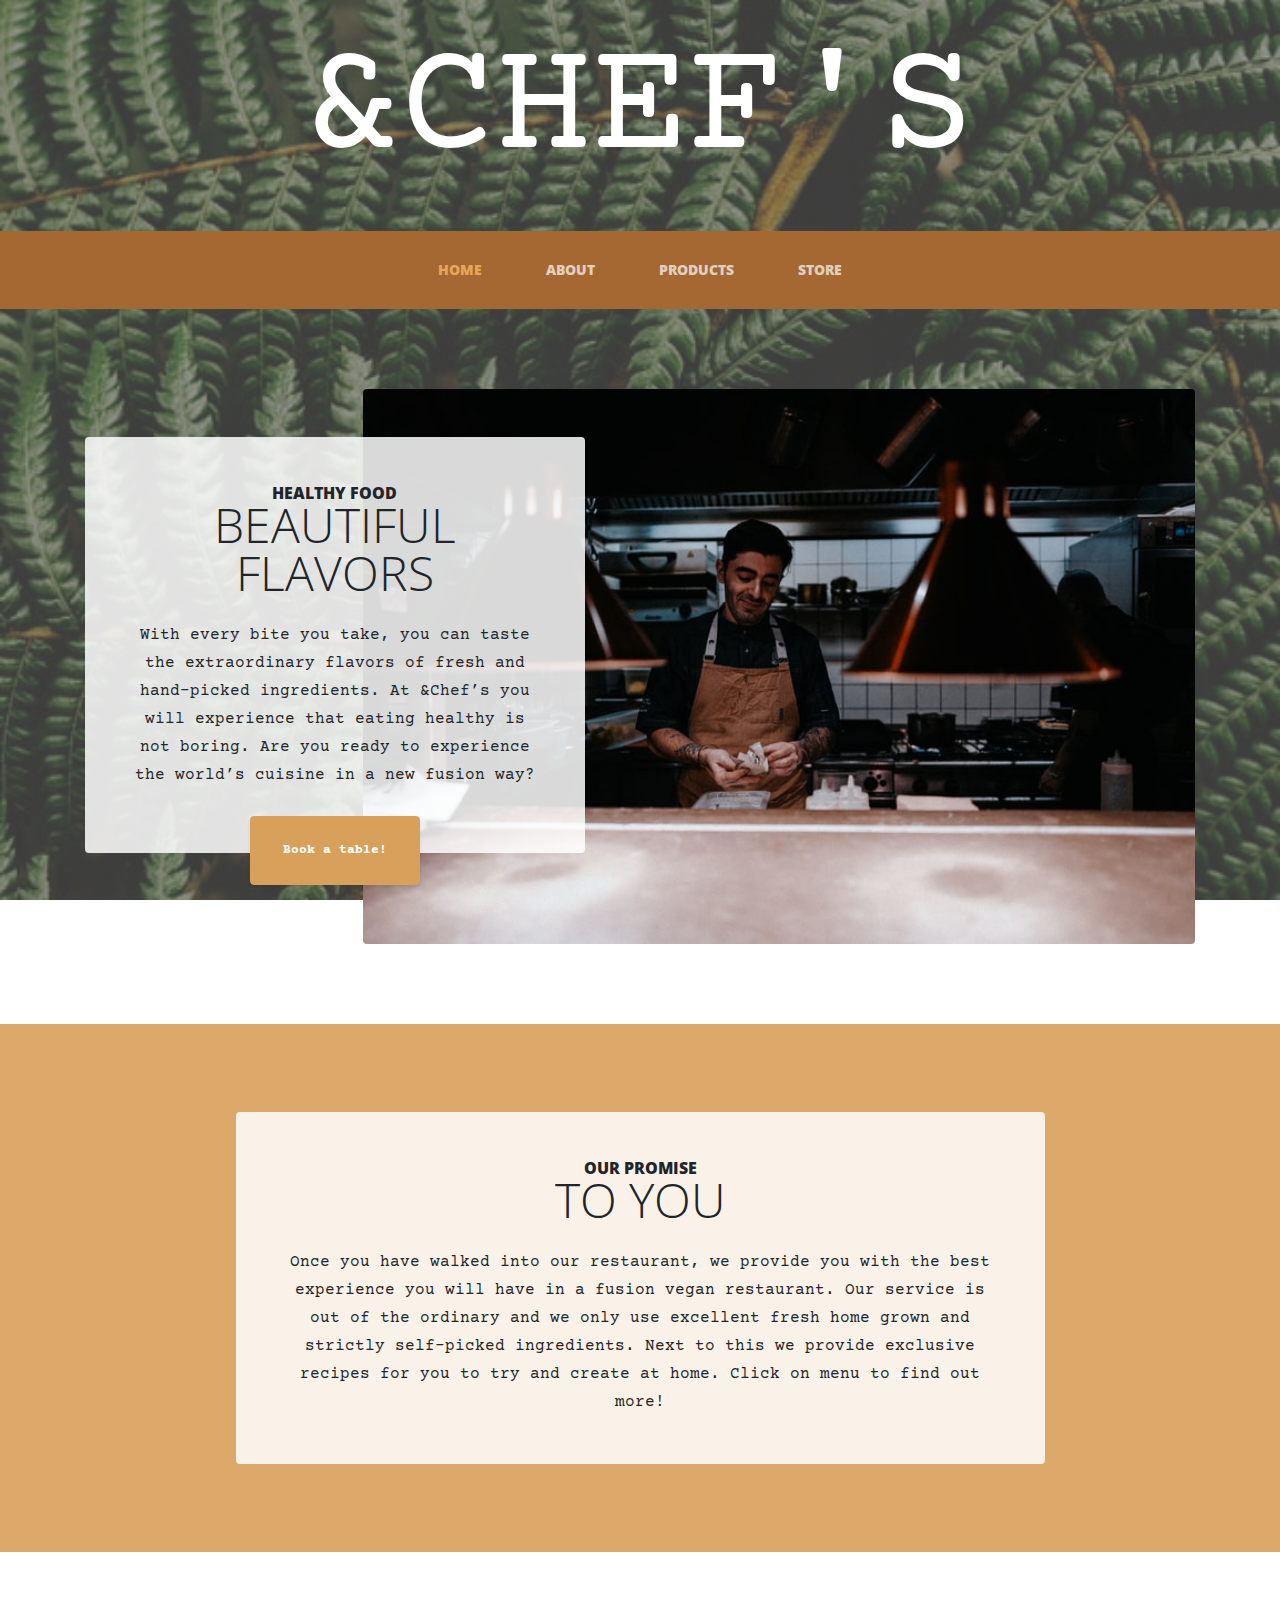
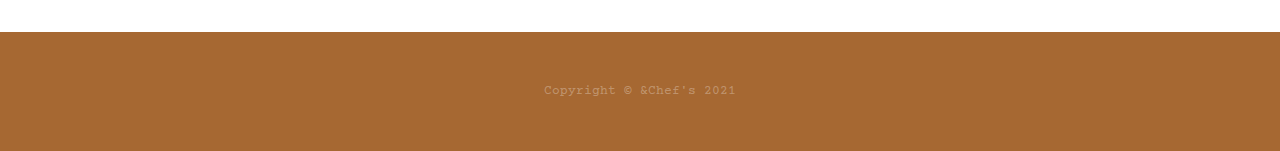
==== index.html @ 55fa53ad "#check 5 changes 24-2" ====
<!DOCTYPE html>
<html>
 <head>
    <!-- Required meta tags -->
    <meta charset="utf-8">
    <meta name="viewport" content="width=device-width, initial-scale=1">
    <title>&Chef's</title>
    <!-- Bootstrap CSS -->
    <link href="css/bootstrap.min.css" rel="stylesheet">   

    <link rel="preconnect" href="https://fonts.gstatic.com">
    <link href="https://fonts.googleapis.com/css2?family=Courier+Prime&family=Open+Sans:wght@700&display=swap" rel="stylesheet">

    <link rel="stylesheet" type="text/css"
    href="css/style.css">

 </head>
 <body>

  <h1 class="site-heading text-center text-white d-none d-lg-block">
    <span class="site-heading-lower">&Chef's</span>
  </h1>

  <nav class="navbar navbar-expand-lg navbar-dark py-lg-4" id="mainNav">
    <div class="container">
      <a class="navbar-brand text-uppercase text-expanded font-weight-bold d-lg-none" href="index.html">&Chef's</a>
      <button class="navbar-toggler" type="button" data-toggle="collapse" data-target="#navbarResponsive" aria-controls="navbarResponsive" aria-expanded="false" aria-label="Toggle navigation">
        <span class="navbar-toggler-icon"></span>
      </button>
      <div class="collapse navbar-collapse" id="navbarResponsive">
        <ul class="navbar-nav mx-auto">
          <li class="nav-item active px-lg-4">
            <a class="nav-link text-uppercase text-expanded" href="index.html">Home
              <span class="sr-only">(current)</span>
            </a>
          </li>
          <li class="nav-item px-lg-4">
            <a class="nav-link text-uppercase text-expanded" href="">About</a>
          </li>
          <li class="nav-item px-lg-4">
            <a class="nav-link text-uppercase text-expanded" href="">Products</a>
          </li>
          <li class="nav-item px-lg-4">
            <a class="nav-link text-uppercase text-expanded" href="">Store</a>
          </li>
        </ul>
      </div>
    </div>
  </nav>
  
  <section class="page-section clearfix">
    <div class="container">
      <div class="intro">
        <img class="intro-img img-fluid mb-3 mb-lg-0 rounded" src="images/chef2.jpg" alt="">
        <div class="intro-text left-0 text-center bg-faded p-5 rounded">
          <h2 class="section-heading mb-4">
            <span class="section-heading-upper">Healthy food</span>
            <span class="section-heading-lower">Beautiful flavors</span>
          </h2>
          <p class="mb-3">With every bite you take, you can taste the extraordinary flavors of fresh and hand-picked ingredients. At &Chef’s you will experience that eating healthy is not boring. Are you ready to experience the world’s cuisine in a new fusion way?
          </p>
          <div class="intro-button mx-auto">
            <a class="btn btn-primary btn-xl" href="#">Book a table!</a>
          </div>
        </div>
      </div>
    </div>
  </section>

  <section class="page-section cta">
    <div class="container">
      <div class="row">
        <div class="col-xl-9 mx-auto">
          <div class="cta-inner text-center rounded">
            <h2 class="section-heading mb-4">
              <span class="section-heading-upper">Our Promise</span>
              <span class="section-heading-lower">To You</span>
            </h2>
            <p class="mb-0">Once you have walked into our restaurant, we provide you with the best experience you will have in a fusion vegan restaurant. Our service is out of the ordinary and we only use excellent fresh home grown and strictly self-picked ingredients. Next to this we provide exclusive recipes for you to try and create at home. Click on menu to find out more!</p>
          </div>
        </div>
      </div>
    </div>
  </section>


  <footer class="footer text-faded text-center py-5">
    <div class="container">
      <p class="m-0 small">Copyright &copy; &Chef's 2021</p>
    </div>
  </footer>
    
      
    <!-- Optional JavaScript; choose one of the two! -->
    <!-- Option 1: Bootstrap Bundle with Popper -->
    <script src="js/jquery-3.5.1.slim.min.js"></script>
    <script src="js/bootstrap.bundle.min.js"></script>
  </body>  
</html>
---- css/style.css ----
/* http://meyerweb.com/eric/tools/css/reset/ 
   v2.0 | 20110126
   License: none (public domain)
*/

html, body, div, span, applet, object, iframe,
h1, h2, h3, h4, h5, h6, p, blockquote, pre,
a, abbr, acronym, address, big, cite, code,
del, dfn, em, img, ins, kbd, q, s, samp,
small, strike, strong, sub, sup, tt, var,
b, u, i, center,
dl, dt, dd, ol, ul, li,
fieldset, form, label, legend,
table, caption, tbody, tfoot, thead, tr, th, td,
article, aside, canvas, details, embed, 
figure, figcaption, footer, header, hgroup, 
menu, nav, output, ruby, section, summary,
time, mark, audio, video {
	margin: 0;
	padding: 0;
	border: 0;
	font-size: 100%;
	font: inherit;
	vertical-align: baseline;
}
/* HTML5 display-role reset for older browsers */
article, aside, details, figcaption, figure, 
footer, header, hgroup, menu, nav, section {
	display: block;
}
body {
	line-height: 1;
}
ol, ul {
	list-style: none;
}
blockquote, q {
	quotes: none;
}
blockquote:before, blockquote:after,
q:before, q:after {
	content: '';
	content: none;
}
table {
	border-collapse: collapse;
	border-spacing: 0;
}

body {
  font-family: 'Courier Prime', monospace;;
  background-image: linear-gradient(rgba(95, 93, 92, 0.65), rgba(95, 93, 92, 0.65)), url("../images/blad.jpg");
  background-attachment: fixed;
  background-position: center;
  background-size: cover;
}

h1,
h2,
h3,
h4,
h5,
h6 {
  font-family: 'Open Sans', sans-serif;;
}

p {
  line-height: 1.75;
}

.text-faded {
  color: rgba(255, 255, 255, 0.3);
}

.site-heading {
  margin-top: 5rem;
  margin-bottom: 5rem;
  text-transform: uppercase;
  line-height: 1;
  font-family: 'Courier Prime', monospace;;
}

.site-heading .site-heading-upper {
  display: block;
  font-size: 2rem;
  font-weight: 800;
}

.site-heading .site-heading-lower {
  font-size: 10rem;
  font-weight: 100;
  line-height: 4rem;
}

.page-section {
  margin-top: 5rem;
  margin-bottom: 5rem;
}

.section-heading {
  text-transform: uppercase;
}

.section-heading .section-heading-upper {
  display: block;
  font-size: 1rem;
  font-weight: 800;
}

.section-heading .section-heading-lower {
  display: block;
  font-size: 3rem;
  font-weight: 100;
}

.bg-faded {
  background-color: rgba(255, 255, 255, 0.85);
}

#mainNav {
  background-color: #a66832;
  font-family: 'Open Sans', sans-serif;
}

#mainNav .navbar-brand {
  color: a66832;
}

#mainNav .navbar-nav .nav-item .nav-link {
  color: rgba(255, 255, 255, 0.7);
  font-weight: 800;
}

#mainNav .navbar-nav .nav-item.active .nav-link {
  color: #e6a756;
}

@media (min-width: 992px) {
  #mainNav .navbar-nav .nav-item .nav-link {
    font-size: 0.9rem;
  }
  #mainNav .navbar-nav .nav-item .nav-link:hover {
    color: rgba(255, 255, 255, 0.4);
  }
  #mainNav .navbar-nav .nav-item.active .nav-link:hover {
    color: a66832;
  }
}

.btn-xl {
  font-weight: 700;
  font-size: 0.8rem;
  padding-top: 1.5rem;
  padding-bottom: 1.5rem;
  padding-left: 2rem;
  padding-right: 2rem;
}

.intro {
  position: relative;
}

@media (min-width: 992px) {
  .intro .intro-img {
    width: 75%;
    float: right;
  }
  .intro .intro-text {
    left: 0;
    width: 60%;
    margin-top: 3rem;
    position: absolute;
  }
  .intro .intro-text .intro-button {
    width: 100%;
    left: 0;
    position: absolute;
    bottom: -2rem;
  }
}

@media (min-width: 1200px) {
  .intro .intro-text {
    width: 45%;
  }
}

.cta {
  padding-top: 5rem;
  padding-bottom: 5rem;
  background-color: #d9a05be6;
}

.cta .cta-inner {
  position: relative;
  padding: 3rem;
  margin: 0.5rem;
  background-color: rgba(255, 255, 255, 0.85);
}

.cta .cta-inner:before {
  border-radius: 0.5rem;
  content: '';
  position: absolute;
  top: -0.5rem;
  bottom: -0.5rem;
  left: -0.5rem;
  right: -0.5rem;
  border: 0.25rem solid rgba(255, 255, 255, 0.85);
  z-index: -1;
}

@media (min-width: 992px) {
  .about-heading .about-heading-img {
    position: relative;
    z-index: 0;
  }
  .about-heading .about-heading-content {
    margin-top: -5rem;
    position: relative;
    z-index: 1;
  }
}

@media (min-width: 992px) {
  .product-item .product-item-title {
    position: relative;
    z-index: 1;
    margin-bottom: -3rem;
  }
  .product-item .product-item-img {
    position: relative;
    z-index: 0;
    max-width: 60vw;
  }
  .product-item .product-item-description {
    position: relative;
    z-index: 1;
    margin-top: -3rem;
    max-width: 50vw;
  }
}

.list-hours {
  font-size: 0.9rem;
}

.list-hours .list-hours-item {
  border-bottom: 1px solid rgba(230, 167, 86, 0.5);
  padding-bottom: .25rem;
  margin-bottom: 1rem;
  font-style: italic;
}

.list-hours .list-hours-item.today {
  font-weight: bold;
  color: #e6a756;
}

@media (min-width: 992px) {
  .list-hours {
    width: 50%;
    font-size: 1.1rem;
  }
}

.address strong {
  font-size: 1.2rem;
}

.footer {
  background-color: #a66832;
}

.text-primary {
  color: #e6a756 !important;
}

.bg-primary {
  background-color: #e6a756 !important;
}

.btn {
  box-shadow: 0px 3px 3px 0px rgba(33, 37, 41, 0.1);
}

.btn-primary {
  background-color: #d9a05b;
  border-color: #d9a05b;
}

.btn-primary:hover, .btn-primary:focus, .btn-primary:active {
  background-color: #df902a;
  border-color: #df902a;
}

.font-weight-light {
  font-weight: 100 !important;
}

.form-inline: { text: center;

}























   

  }
font-family: 'Courier Prime', monospace;
font-family: 'Open Sans', sans-serif;
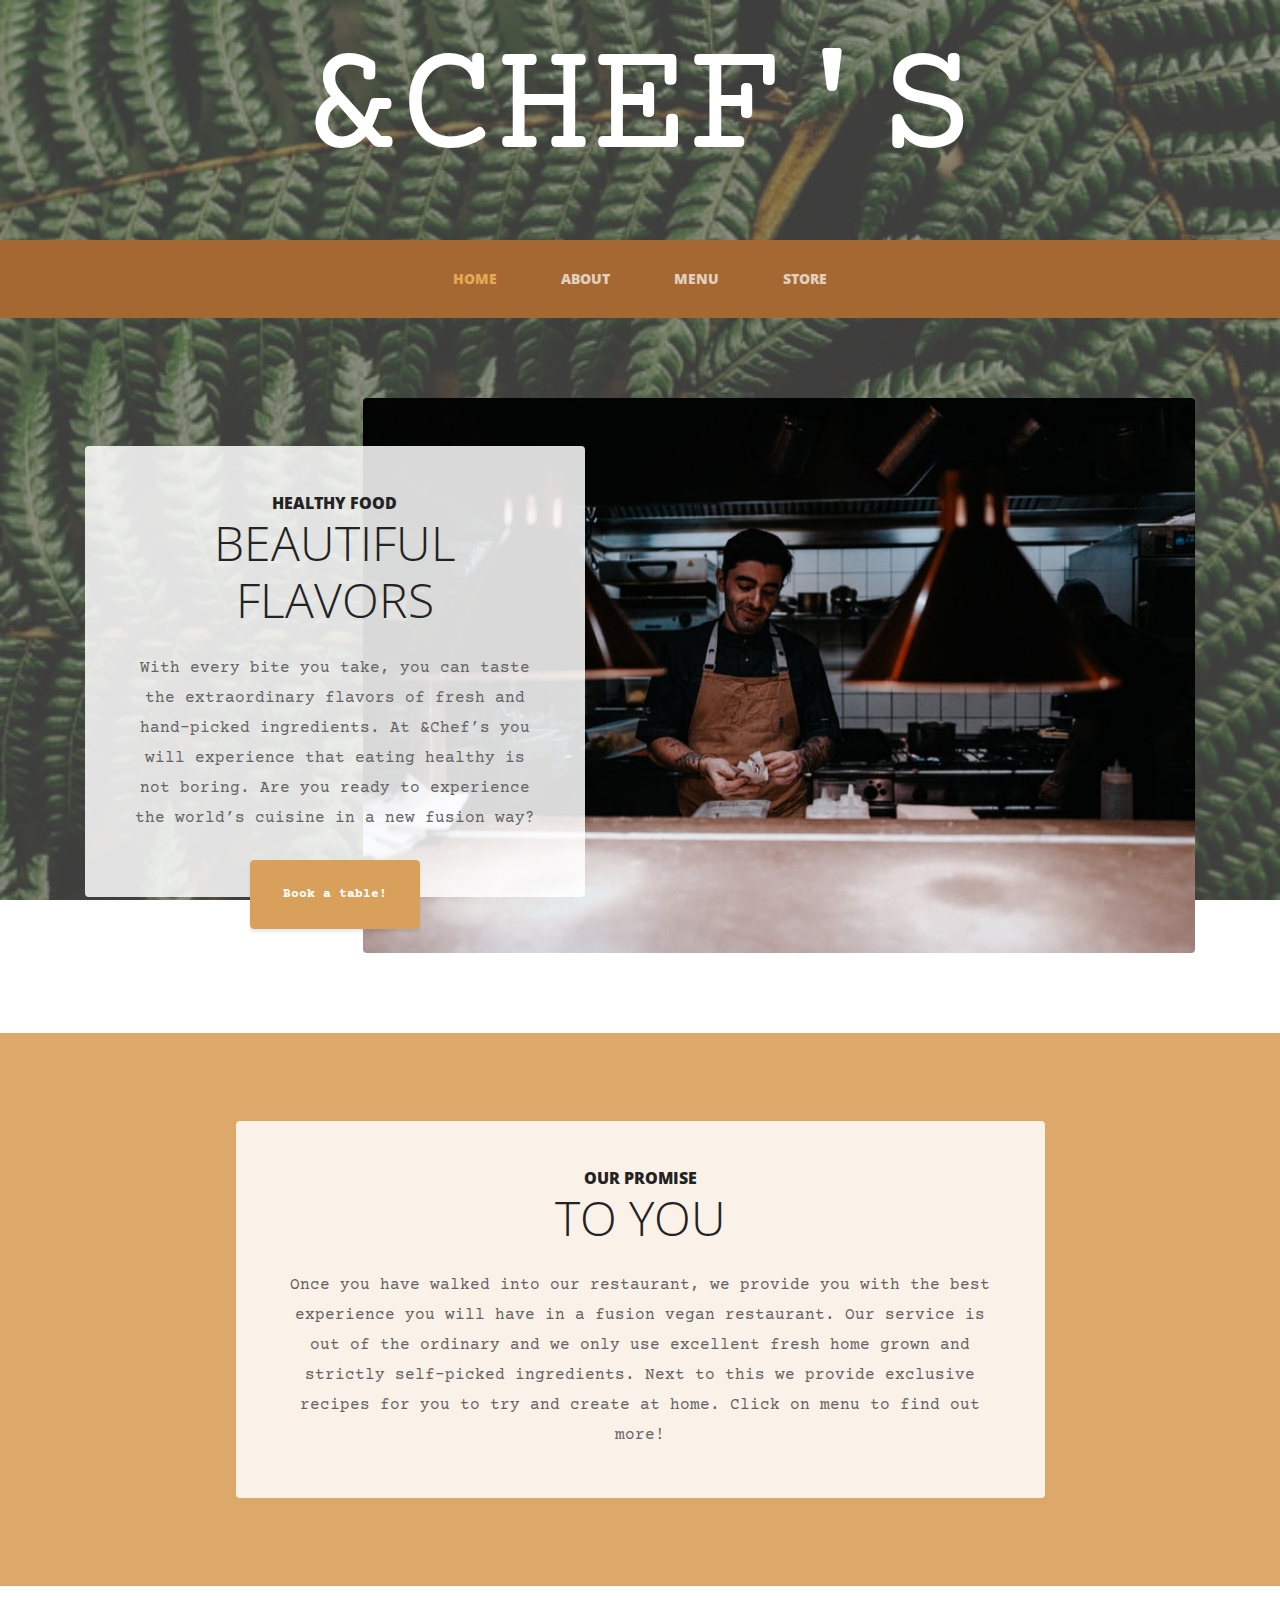
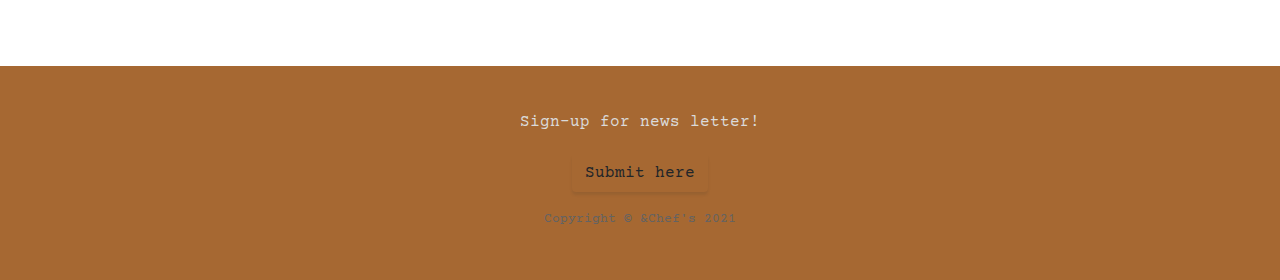
==== commit ee273d77: "New changes #5 27-2" ====
--- a/index.html
+++ b/index.html
@@ -30,15 +30,15 @@
       <div class="collapse navbar-collapse" id="navbarResponsive">
         <ul class="navbar-nav mx-auto">
           <li class="nav-item active px-lg-4">
-            <a class="nav-link text-uppercase text-expanded" href="index.html">Home
+            <a class="nav-link text-uppercase text-expanded" href="html/index.html">Home
               <span class="sr-only">(current)</span>
             </a>
           </li>
           <li class="nav-item px-lg-4">
-            <a class="nav-link text-uppercase text-expanded" href="">About</a>
+            <a class="nav-link text-uppercase text-expanded" href="html/about.html">About</a>
           </li>
           <li class="nav-item px-lg-4">
-            <a class="nav-link text-uppercase text-expanded" href="">Products</a>
+            <a class="nav-link text-uppercase text-expanded" href="html/menu.html">Menu</a>
           </li>
           <li class="nav-item px-lg-4">
             <a class="nav-link text-uppercase text-expanded" href="">Store</a>
@@ -85,6 +85,16 @@
 
 
   <footer class="footer text-faded text-center py-5">
+    <form class="form-horizontal" action="/action_page.php">
+      <div class="form-group">
+        <label class="control-label col-sm" for="email">Sign-up for news letter!</label>
+      </div>
+      <div class="form-group">
+        <div class="col-sm-offset-2 col-sm">
+          <button type="submit" class="btn btn-default">Submit here</button>
+        </div>
+      </div>
+    </form>
     <div class="container">
       <p class="m-0 small">Copyright &copy; &Chef's 2021</p>
     </div>
--- a/css/style.css
+++ b/css/style.css
@@ -1,28 +1,3 @@
-/* http://meyerweb.com/eric/tools/css/reset/ 
-   v2.0 | 20110126
-   License: none (public domain)
-*/
-
-html, body, div, span, applet, object, iframe,
-h1, h2, h3, h4, h5, h6, p, blockquote, pre,
-a, abbr, acronym, address, big, cite, code,
-del, dfn, em, img, ins, kbd, q, s, samp,
-small, strike, strong, sub, sup, tt, var,
-b, u, i, center,
-dl, dt, dd, ol, ul, li,
-fieldset, form, label, legend,
-table, caption, tbody, tfoot, thead, tr, th, td,
-article, aside, canvas, details, embed, 
-figure, figcaption, footer, header, hgroup, 
-menu, nav, output, ruby, section, summary,
-time, mark, audio, video {
-	margin: 0;
-	padding: 0;
-	border: 0;
-	font-size: 100%;
-	font: inherit;
-	vertical-align: baseline;
-}
 /* HTML5 display-role reset for older browsers */
 article, aside, details, figcaption, figure, 
 footer, header, hgroup, menu, nav, section {
@@ -270,6 +245,7 @@
 
 .footer {
   background-color: #a66832;
+  color: #dadada;
 }
 
 .text-primary {
@@ -298,35 +274,694 @@
   font-weight: 100 !important;
 }
 
-.form-inline: { text: center;
-
-}
-
-
-
-
-
-
-
-
-
-
-
-
-
-
-
-
-
-
-
-
-
-
-
-   
-
-  }
+
+Body and some general stuff
+*********************************/
+
+*
+{
+	margin: 0;
+	padding: 0;
+	-webkit-font-smoothing: antialiased;
+	-webkit-text-shadow: rgba(0,0,0,.01) 0 0 1px;
+	text-shadow: rgba(0,0,0,.01) 0 0 1px;
+}
+
+div
+{
+	display: block;
+	position: relative;
+	-webkit-box-sizing: border-box;
+    -moz-box-sizing: border-box;
+    box-sizing: border-box;
+}
+ul
+{
+	list-style: none;
+	margin-bottom: 0px;
+}
+p
+{
+	font-family: 'Courier Prime', monospace;
+	font-size: 16px;
+	line-height: 1.875;
+	font-weight: 400;
+	color: #636363;
+	-webkit-font-smoothing: antialiased;
+	-webkit-text-shadow: rgba(0,0,0,.01) 0 0 1px;
+	text-shadow: rgba(0,0,0,.01) 0 0 1px;
+}
+p a
+{
+	display: inline;
+	position: relative;
+	color: inherit;
+	border-bottom: solid 1px #ffa07f;
+	-webkit-transition: all 200ms ease;
+	-moz-transition: all 200ms ease;
+	-ms-transition: all 200ms ease;
+	-o-transition: all 200ms ease;
+	transition: all 200ms ease;
+}
+p:last-of-type
+{
+	margin-bottom: 0;
+}
+a
+{
+	-webkit-transition: all 200ms ease;
+	-moz-transition: all 200ms ease;
+	-ms-transition: all 200ms ease;
+	-o-transition: all 200ms ease;
+	transition: all 200ms ease;
+}
+a, a:hover, a:visited, a:active, a:link
+{
+	text-decoration: none;
+	-webkit-font-smoothing: antialiased;
+	-webkit-text-shadow: rgba(0,0,0,.01) 0 0 1px;
+	text-shadow: rgba(0,0,0,.01) 0 0 1px;
+}
+p a:active
+{
+	position: relative;
+	color: #FF6347;
+}
+p a:hover
+{
+	color: #FFFFFF;
+	background: #ffa07f;
+}
+p a:hover::after
+{
+	opacity: 0.2;
+}
+::selection
+{
+	background: rgba(196, 171, 159, 0.5);
+	color: #FFFFFF;
+}
+p::selection
+{
+	
+}
+h1{font-size: 48px;}
+h2{font-size: 36px;}
+h3{font-size: 24px;}
+h4{font-size: 18px;}
+h5{font-size: 14px;}
+h1, h2, h3, h4, h5, h6
+{
+	font-family: 'Open Sans', sans-serif;
+	-webkit-font-smoothing: antialiased;
+	-webkit-text-shadow: rgba(0,0,0,.01) 0 0 1px;
+	text-shadow: rgba(0,0,0,.01) 0 0 1px;
+	line-height: 1.2;
+	color: #232323;
+}
+h1::selection, 
+h2::selection, 
+h3::selection, 
+h4::selection, 
+h5::selection, 
+h6::selection
+{
+	
+}
+.form-control
+{
+	color: #db5246;
+}
+section
+{
+	display: block;
+	position: relative;
+	box-sizing: border-box;
+}
+.clear
+{
+	clear: both;
+}
+.clearfix::before, .clearfix::after
+{
+	content: "";
+	display: table;
+}
+.clearfix::after
+{
+	clear: both;
+}
+.clearfix
+{
+	zoom: 1;
+}
+.float_left
+{
+	float: left;
+}
+.float_right
+{
+	float: right;
+}
+.trans_200
+{
+	-webkit-transition: all 200ms ease;
+	-moz-transition: all 200ms ease;
+	-ms-transition: all 200ms ease;
+	-o-transition: all 200ms ease;
+	transition: all 200ms ease;
+}
+.trans_300
+{
+	-webkit-transition: all 300ms ease;
+	-moz-transition: all 300ms ease;
+	-ms-transition: all 300ms ease;
+	-o-transition: all 300ms ease;
+	transition: all 300ms ease;
+}
+.trans_400
+{
+	-webkit-transition: all 400ms ease;
+	-moz-transition: all 400ms ease;
+	-ms-transition: all 400ms ease;
+	-o-transition: all 400ms ease;
+	transition: all 400ms ease;
+}
+.trans_500
+{
+	-webkit-transition: all 500ms ease;
+	-moz-transition: all 500ms ease;
+	-ms-transition: all 500ms ease;
+	-o-transition: all 500ms ease;
+	transition: all 500ms ease;
+}
+.trans_800
+{
+	-webkit-transition: all 800ms ease;
+	-moz-transition: all 800ms ease;
+	-ms-transition: all 800ms ease;
+	-o-transition: all 800ms ease;
+	transition: all 800ms ease;
+}
+.fill_height
+{
+	height: 100%;
+}
+.super_container
+{
+	width: 100%;
+	overflow: hidden;
+}
+.prlx_parent
+{
+	overflow: hidden;
+}
+.prlx
+{
+	height: 130% !important;
+}
+.parallax-window
+{
+    min-height: 400px;
+    background: transparent;
+}
+.parallax_background
+{
+	position: absolute;
+	top: 0;
+	left: 0;
+	width: 100%;
+	height: 100%;
+}
+.background_image
+{
+	position: absolute;
+	top: 0;
+	left: 0;
+	width: 100%;
+	height: 100%;
+	background-repeat: no-repeat;
+	background-size: cover;
+	background-position: center center;
+}
+.nopadding
+{
+	padding: 0px !important;
+}
+.page_subtitle
+{
+	font-family: 'Edward', sans-serif;
+	color: #b49383;
+	line-height: 0.75;
+}
+.button
+{
+	width: 163px;
+	height: 47px;
+	background: transparent;
+	border: solid 2px #c4ab9f;
+	text-align: center;
+}
+.button a
+{
+	display: block;
+	font-size: 18px;
+	color: #b49383;
+	line-height: 44px;
+}
+.button:hover
+{
+	background: #c4ab9f;
+}
+.button:hover a
+{
+	color: #FFFFFF;
+}
+.section_subtitle
+{
+	font-size: 36px;
+}
+.section_title
+{
+	margin-top: 6px;
+}
+.section_title h1
+{
+	font-size: 48px;
+}
+
+/*********************************
+3. Header
+*********************************/
+
+
+
+
+/*********************************
+4. Menu
+*********************************/
+
+.menu
+{
+	position: fixed;
+	top: 0;
+	left: 0;
+	width: 100vw;
+	height: 100vh;
+	background: rgba(180,147,131,0.97);
+	z-index: 101;
+	visibility: hidden;
+	opacity: 0;
+	padding-bottom: 100px;
+}
+.menu.active
+{
+	visibility: visible;
+	opacity: 1;
+}
+.menu_content
+{
+	width: 100%;
+	height: 100%;
+}
+.menu_content ul li:not(:last-child)
+{
+	margin-bottom: 3px;
+}
+.menu_content ul li
+{
+	display: block;
+}
+.menu_content ul li a
+{
+	display: block;
+	font-size: 24px;
+	text-transform: uppercase;
+	color: rgba(255,255,255,1);
+	font-weight: bold;
+	letter-spacing: 0.075em;
+}
+.menu_content ul:hover li a
+{
+	color: rgba(255,255,255,0.5);
+}
+.menu_content ul li a:hover
+{
+	color: rgba(255,255,255,1);
+}
+
+
+/*********************************
+5. Home
+*********************************/
+
+/*********************************
+6. The Menu
+*********************************/
+
+.themenu
+{
+	width: 100%;
+	background: #FFFFFF;
+	padding-top: 102px;
+	padding-bottom: 102px;
+	border-bottom: solid 2px #c4ab9f;
+}
+.themenu_text_row
+{
+	margin-top: 24px;
+}
+.themenu_row
+{
+	margin-top: 93px;
+}
+.themenu_image
+{
+	width: 100%;
+	margin-bottom: 31px;
+}
+.themenu_image img
+{
+	max-width: 100%;
+}
+.themenu_col
+{
+	width: 100%;
+	padding-left: 33px;
+	padding-top: 39px;
+	padding-right: 28px;
+	padding-bottom: 44px;
+	border: solid 1px #dadada;
+}
+.themenu_col:hover
+{
+	box-shadow: 0px 27px 40px rgba(0,0,0,0.13);
+}
+.themenu_col_title
+{
+	display: inline-block;
+	height: 58px;
+	padding-left: 11px;
+	padding-right: 16px;
+	border: solid 2px #c4ab9f;
+	font-size: 36px;
+	line-height: 54px;
+	color: #c4ab9f;
+}
+.dish_list
+{
+	margin-top: 44px;
+}
+.dish:not(:last-child)
+{
+	margin-bottom: 25px;
+}
+.dish_title,
+.dish_price
+{
+	font-size: 18px;
+	color: #232323;
+}
+.dish_price
+{
+	margin-left: auto;
+}
+.dish_contents
+{
+	margin-top: 3px;
+}
+.dish_contents ul li
+{
+	font-size: 14px;
+	color: #636363;
+}
+.dish_contents ul li:not(:last-child)::after
+{
+	display: inline-block;
+	content: '/';
+	margin-left: 3px;
+	margin-right: 3px;
+	font-size: 14px;
+	color: #636363;
+}
+.dish_order
+{
+	margin-top: 10px;
+}
+.dish_order a
+{
+	position: relative;
+	font-size: 18px;
+	color: #b49383;
+}
+.dish_order a::after
+{
+	display: block;
+	position: absolute;
+	left: 0;
+	bottom: 0;
+	width: 100%;
+	height: 1px;
+	background: #b49383;
+	content: '';
+	visibility: hidden;
+	opacity: 0;
+}
+.dish_order a:hover::after
+{
+	visibility: visible;
+	opacity: 1;
+}
+
+/*********************************
+7. Signature Dishes
+*********************************/
+
+.sig
+{
+	width: 100%;
+	padding-top: 102px;
+	padding-bottom: 102px;
+}
+.sig_row
+{
+	margin-top: 54px;
+}
+.sig_dish:not(:last-child)
+{
+	margin-bottom: 57px;
+}
+.sig_content
+{
+	width: 100%;
+	padding-right: 31px;
+}
+.sig_rating
+{
+	
+}
+.rating_r i::before
+{
+	font-family: 'Courier Prime', monospace;
+	content: "\f006";
+	font-style: normal;
+	font-size: 10px;
+	color: #d6baa0;
+}
+.rating_r i:not(:last-child)
+{
+	margin-right: 3px;
+}
+.rating_r_1 i:first-child::before{content: "\f005";}
+.rating_r_2 i:first-child::before{content: "\f005";}
+.rating_r_2 i:nth-child(2)::before{content: "\f005";}
+.rating_r_3 i:first-child::before{content: "\f005";}
+.rating_r_3 i:nth-child(2)::before{content: "\f005";}
+.rating_r_3 i:nth-child(3)::before{content: "\f005";}
+.rating_r_4 i:first-child::before{content: "\f005";}
+.rating_r_4 i:nth-child(2)::before{content: "\f005";}
+.rating_r_4 i:nth-child(3)::before{content: "\f005";}
+.rating_r_4 i:nth-child(4)::before{content: "\f005";}
+.rating_r_5 i:first-child::before{content: "\f005";}
+.rating_r_5 i:nth-child(2)::before{content: "\f005";}
+.rating_r_5 i:nth-child(3)::before{content: "\f005";}
+.rating_r_5 i:nth-child(4)::before{content: "\f005";}
+.rating_r_5 i:nth-child(5)::before{content: "\f005";}
+.sig_name
+{
+	font-size: 24px;
+	color: #232323;
+	margin-top: 1px;
+}
+.sig_price
+{
+	font-size: 24px;
+	color: #232323;
+}
+.sig_content_list
+{
+	margin-top: 4px;
+}
+.sig_content_list ul li:not(:last-child)::after
+{
+	display: inline-block;
+	content: '/';
+	font-size: 16px;
+	color: #636363;
+	margin-left: 5px;
+	margin-right: 5px;
+}
+.sig_content_list ul li
+{
+	font-size: 16px;
+	color: #636363;
+}
+.sig_button
+{
+	margin-top: 37px;
+}
+.sig_image
+{
+	width: 100%;
+}
+.sig_image img
+{
+	max-width: 100%;
+}
+
+/*********************************
+6. Blog
+*********************************/
+
+.blog
+{
+	width: 100%;
+	background: #ffffffcb;
+	padding-top: 195px;
+	padding-bottom: 102px;
+}
+.blog_col
+{
+	margin-bottom: 70px;
+}
+.blog_col:nth-child(even)
+{
+	-webkit-transform: translateY(70px);
+	-moz-transform: translateY(70px);
+	-ms-transform: translateY(70px);
+	-o-transform: translateY(70px);
+	transform: translateY(70px);
+}
+.blog_post
+{
+	width: 100%;
+}
+.blog_post_image
+{
+	width: 100%;
+}
+.blog_post_image img
+{
+	max-width: 100%;
+}
+.blog_post_date
+{
+	position: absolute;
+	left: 16px;
+	top: -24px;
+	width: 136px;
+	height: 48px;
+	background: #FFFFFF;
+	text-align: center;
+	border: solid 2px #d9a05b;
+}
+.blog_post_date a
+{
+	display: block;
+	font-size: 16px;
+	color: #232323;
+	line-height: 44px;
+}
+.blog_post_content
+{
+	padding-top: 23px;
+	padding-bottom: 23px;
+}
+.blog_post_title
+{
+
+}
+.blog_post_title a
+{
+	font-size: 36px;
+	color: #232323;
+	line-height: 1.2;
+}
+.blog_post_title a:hover
+{
+	color: #f2b138;
+}
+.blog_post_info
+{
+	display: inline-block;
+	margin-top: 13px;
+}
+.blog_post_info ul
+{
+	width: 100%;
+	height: 30px;
+	background: #f2b138;
+	padding-left: 23px;
+	padding-right: 26px;
+}
+.blog_post_info ul li,
+.blog_post_info ul li a
+{
+	font-size: 16px;
+	color: #FFFFFF;
+}
+.blog_post_info ul li a:hover
+{
+	color: #232323;
+}
+.blog_post_info ul li
+{
+	position: relative;
+}
+.blog_post_info ul li:not(:last-child)::after
+{
+	display: inline-block;
+	content: '|';
+	margin-left: 8px;
+	margin-right: 8px;
+}
+.blog_post_text
+{
+	margin-top: 32px;
+}
+.load_more_row
+{
+	margin-top: 70px;
+}
+.load_more_button
+{
+	width: 216px;
+	height: 48px;
+	background: #f2b138;
+	border: solid 2px #f2b138;
+}
+.load_more_button:hover
+{
+	background: transparent;
+}
+.load_more_button a
+{
+	color: #FFFFFF;
+}
+.load_more_button:hover a
+{
+	color: #f2b138;
+
 font-family: 'Courier Prime', monospace;
 font-family: 'Open Sans', sans-serif;
 
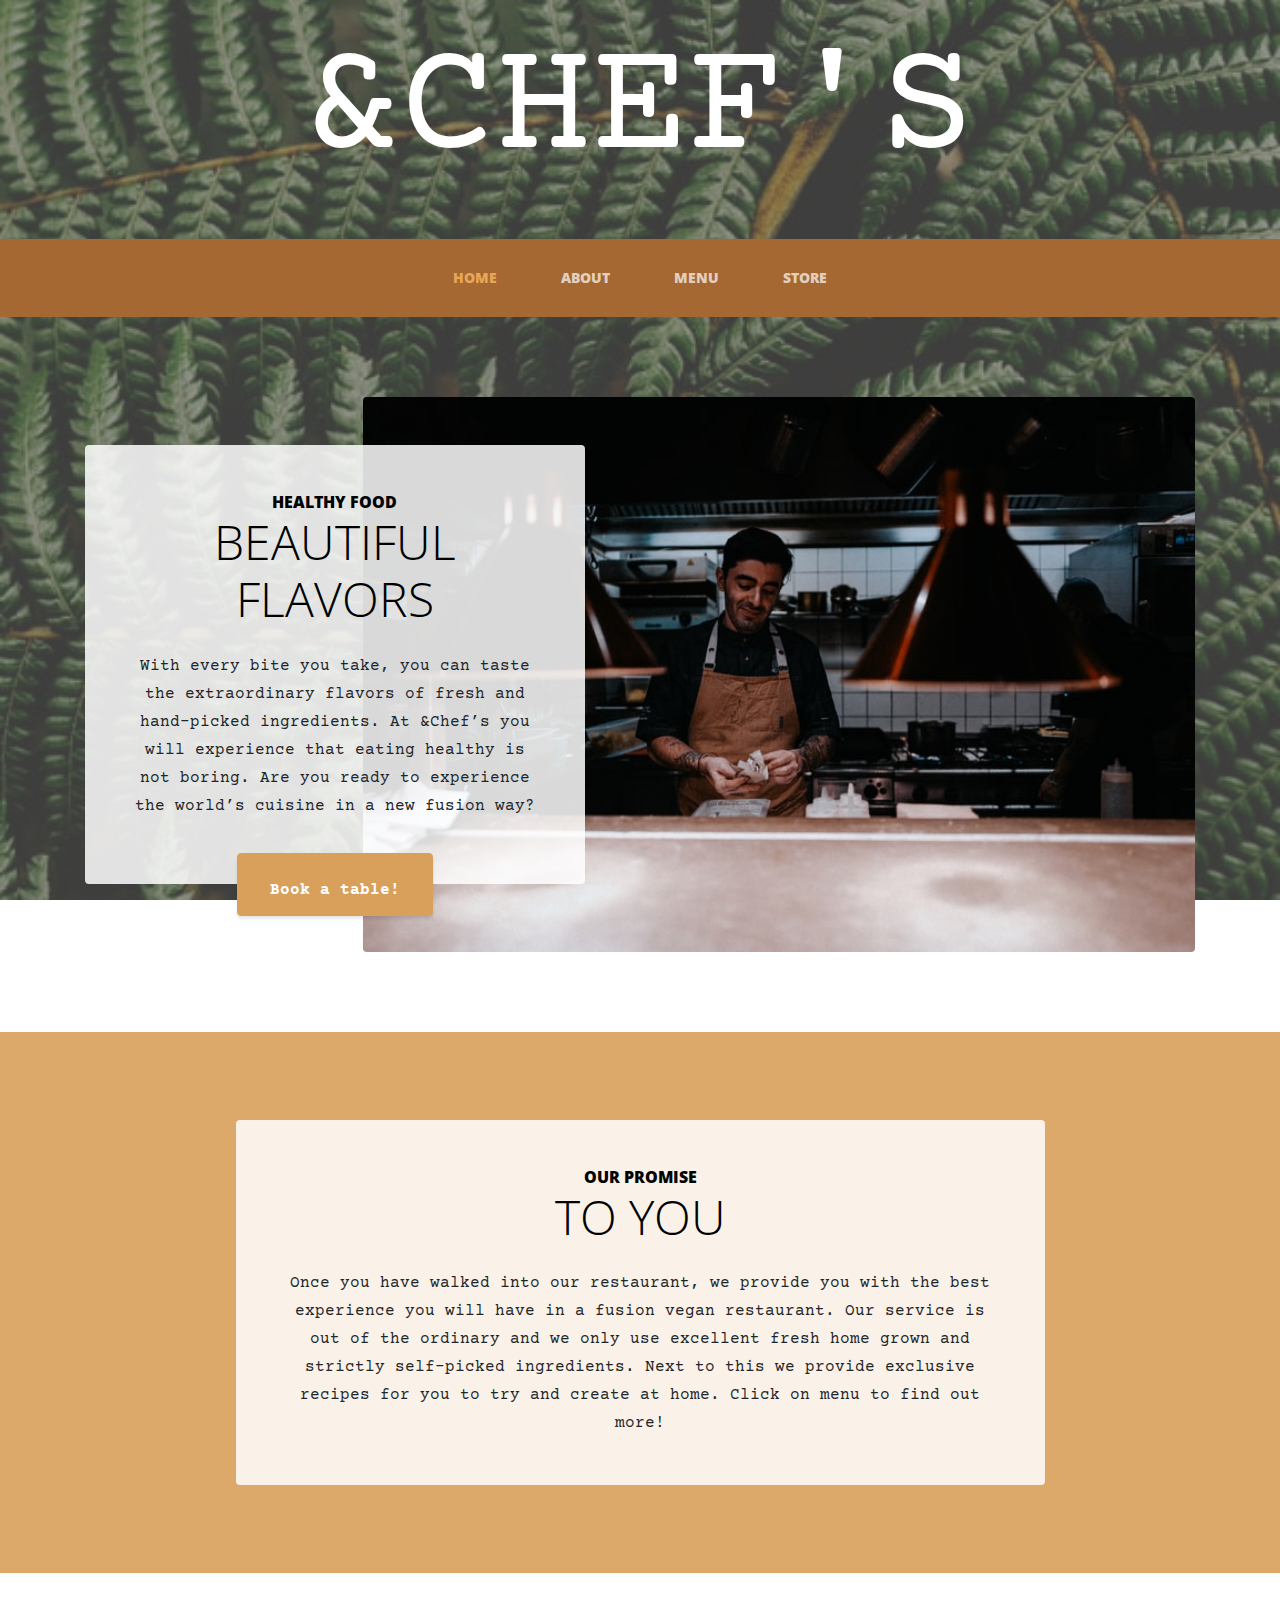
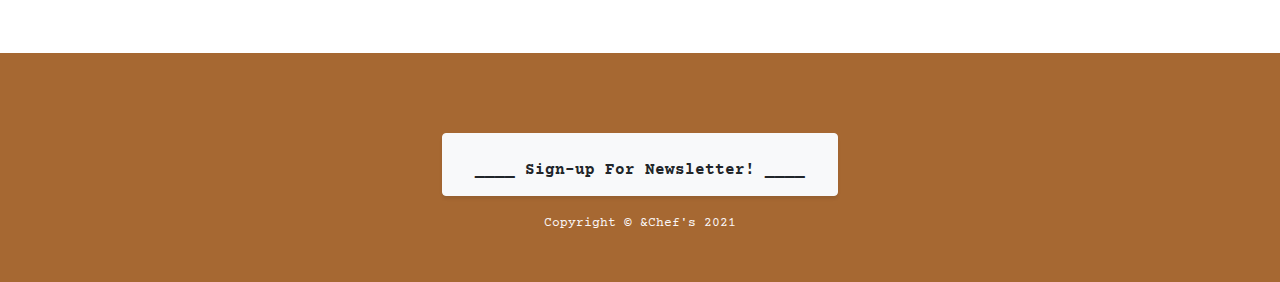
==== commit ccbf0cd5: "Changes #5 1-3" ====
--- a/index.html
+++ b/index.html
@@ -41,7 +41,7 @@
             <a class="nav-link text-uppercase text-expanded" href="html/menu.html">Menu</a>
           </li>
           <li class="nav-item px-lg-4">
-            <a class="nav-link text-uppercase text-expanded" href="">Store</a>
+            <a class="nav-link text-uppercase text-expanded" href="html/store.html">Store</a>
           </li>
         </ul>
       </div>
@@ -60,7 +60,7 @@
           <p class="mb-3">With every bite you take, you can taste the extraordinary flavors of fresh and hand-picked ingredients. At &Chef’s you will experience that eating healthy is not boring. Are you ready to experience the world’s cuisine in a new fusion way?
           </p>
           <div class="intro-button mx-auto">
-            <a class="btn btn-primary btn-xl" href="#">Book a table!</a>
+            <a class="btn btn-primary btn-xl" href="html/store.html">Book a table!</a>
           </div>
         </div>
       </div>
@@ -87,18 +87,42 @@
   <footer class="footer text-faded text-center py-5">
     <form class="form-horizontal" action="/action_page.php">
       <div class="form-group">
-        <label class="control-label col-sm" for="email">Sign-up for news letter!</label>
+        <label class="control-label col-sm" for="email"></label>
       </div>
       <div class="form-group">
-        <div class="col-sm-offset-2 col-sm">
-          <button type="submit" class="btn btn-default">Submit here</button>
-        </div>
+        <div class="offset-xl-4 col-xl-4 col-lg-4 offset-lg-4 offset-md-4 col-md-4 offset-sm-3 col-sm-6 offset-3 col-6">
+          <p class="lead"><a class="btn btn-light d-flex mb-8" href="#" role="button" data-toggle="modal" data-target="#modalLoginForm">____  Sign-up For Newsletter! ____</a></p>
+      </div>
       </div>
     </form>
     <div class="container">
       <p class="m-0 small">Copyright &copy; &Chef's 2021</p>
     </div>
   </footer>
+
+  <div class="modal fade justify-content-center" id="modalLoginForm" tabindex="-1" role="dialog" aria-labelledby="myModalLabel"
+  aria-hidden="true">
+  <div class="modal-dialog" role="document">
+    <div class="modal-content">
+      <div class="modal-header text-center">
+        <h4 class="modal-title w-100 font-weight-bold">Sign-up</h4>
+        <button type="button" class="close" data-dismiss="modal" aria-label="Close">
+          <span aria-hidden="true">&times;</span>
+        </button>
+      </div>
+      <div class="modal-body mx-3">
+        <div class="md-form mb-5">
+          <i class="fas fa-envelope prefix grey-text"></i>
+          <input type="email" id="defaultForm-email" class="form-control validate">
+          <label data-error="wrong" data-success="right" for="defaultForm-email">Your email</label>
+        </div>
+      </div>
+      <div class="modal-footer d-flex justify-content-center">
+        <button class="btn btn-dark data-dismiss="modal">Submit</button>
+      </div>
+    </div>
+  </div>
+</div>
     
       
     <!-- Optional JavaScript; choose one of the two! -->
--- a/css/style.css
+++ b/css/style.css
@@ -37,6 +37,7 @@
 h5,
 h6 {
   font-family: 'Open Sans', sans-serif;;
+  color: #000000;
 }
 
 p {
@@ -129,6 +130,16 @@
   padding-bottom: 1.5rem;
   padding-left: 2rem;
   padding-right: 2rem;
+}
+
+.btn {
+  font-weight: 700;
+  font-size: 1rem;
+  padding-top: 1.5rem;
+  padding-bottom: 0.8rem;
+  padding-left: 2rem;
+  padding-right: 2rem;
+
 }
 
 .intro {
@@ -245,7 +256,7 @@
 
 .footer {
   background-color: #a66832;
-  color: #dadada;
+  color: #faf6f6;
 }
 
 .text-primary {
@@ -274,342 +285,13 @@
   font-weight: 100 !important;
 }
 
-
-Body and some general stuff
-*********************************/
-
-*
-{
-	margin: 0;
-	padding: 0;
-	-webkit-font-smoothing: antialiased;
-	-webkit-text-shadow: rgba(0,0,0,.01) 0 0 1px;
-	text-shadow: rgba(0,0,0,.01) 0 0 1px;
-}
-
-div
-{
-	display: block;
-	position: relative;
-	-webkit-box-sizing: border-box;
-    -moz-box-sizing: border-box;
-    box-sizing: border-box;
-}
-ul
-{
-	list-style: none;
-	margin-bottom: 0px;
-}
-p
-{
-	font-family: 'Courier Prime', monospace;
-	font-size: 16px;
-	line-height: 1.875;
-	font-weight: 400;
-	color: #636363;
-	-webkit-font-smoothing: antialiased;
-	-webkit-text-shadow: rgba(0,0,0,.01) 0 0 1px;
-	text-shadow: rgba(0,0,0,.01) 0 0 1px;
-}
-p a
-{
-	display: inline;
-	position: relative;
-	color: inherit;
-	border-bottom: solid 1px #ffa07f;
-	-webkit-transition: all 200ms ease;
-	-moz-transition: all 200ms ease;
-	-ms-transition: all 200ms ease;
-	-o-transition: all 200ms ease;
-	transition: all 200ms ease;
-}
-p:last-of-type
-{
-	margin-bottom: 0;
-}
-a
-{
-	-webkit-transition: all 200ms ease;
-	-moz-transition: all 200ms ease;
-	-ms-transition: all 200ms ease;
-	-o-transition: all 200ms ease;
-	transition: all 200ms ease;
-}
-a, a:hover, a:visited, a:active, a:link
-{
-	text-decoration: none;
-	-webkit-font-smoothing: antialiased;
-	-webkit-text-shadow: rgba(0,0,0,.01) 0 0 1px;
-	text-shadow: rgba(0,0,0,.01) 0 0 1px;
-}
-p a:active
-{
-	position: relative;
-	color: #FF6347;
-}
-p a:hover
-{
-	color: #FFFFFF;
-	background: #ffa07f;
-}
-p a:hover::after
-{
-	opacity: 0.2;
-}
-::selection
-{
-	background: rgba(196, 171, 159, 0.5);
-	color: #FFFFFF;
-}
-p::selection
-{
-	
-}
-h1{font-size: 48px;}
-h2{font-size: 36px;}
-h3{font-size: 24px;}
-h4{font-size: 18px;}
-h5{font-size: 14px;}
-h1, h2, h3, h4, h5, h6
-{
-	font-family: 'Open Sans', sans-serif;
-	-webkit-font-smoothing: antialiased;
-	-webkit-text-shadow: rgba(0,0,0,.01) 0 0 1px;
-	text-shadow: rgba(0,0,0,.01) 0 0 1px;
-	line-height: 1.2;
-	color: #232323;
-}
-h1::selection, 
-h2::selection, 
-h3::selection, 
-h4::selection, 
-h5::selection, 
-h6::selection
-{
-	
-}
-.form-control
-{
-	color: #db5246;
-}
-section
-{
-	display: block;
-	position: relative;
-	box-sizing: border-box;
-}
-.clear
-{
-	clear: both;
-}
-.clearfix::before, .clearfix::after
-{
-	content: "";
-	display: table;
-}
-.clearfix::after
-{
-	clear: both;
-}
-.clearfix
-{
-	zoom: 1;
-}
-.float_left
-{
-	float: left;
-}
-.float_right
-{
-	float: right;
-}
-.trans_200
-{
-	-webkit-transition: all 200ms ease;
-	-moz-transition: all 200ms ease;
-	-ms-transition: all 200ms ease;
-	-o-transition: all 200ms ease;
-	transition: all 200ms ease;
-}
-.trans_300
-{
-	-webkit-transition: all 300ms ease;
-	-moz-transition: all 300ms ease;
-	-ms-transition: all 300ms ease;
-	-o-transition: all 300ms ease;
-	transition: all 300ms ease;
-}
-.trans_400
-{
-	-webkit-transition: all 400ms ease;
-	-moz-transition: all 400ms ease;
-	-ms-transition: all 400ms ease;
-	-o-transition: all 400ms ease;
-	transition: all 400ms ease;
-}
-.trans_500
-{
-	-webkit-transition: all 500ms ease;
-	-moz-transition: all 500ms ease;
-	-ms-transition: all 500ms ease;
-	-o-transition: all 500ms ease;
-	transition: all 500ms ease;
-}
-.trans_800
-{
-	-webkit-transition: all 800ms ease;
-	-moz-transition: all 800ms ease;
-	-ms-transition: all 800ms ease;
-	-o-transition: all 800ms ease;
-	transition: all 800ms ease;
-}
-.fill_height
-{
-	height: 100%;
-}
-.super_container
-{
-	width: 100%;
-	overflow: hidden;
-}
-.prlx_parent
-{
-	overflow: hidden;
-}
-.prlx
-{
-	height: 130% !important;
-}
-.parallax-window
-{
-    min-height: 400px;
-    background: transparent;
-}
-.parallax_background
-{
-	position: absolute;
-	top: 0;
-	left: 0;
-	width: 100%;
-	height: 100%;
-}
-.background_image
-{
-	position: absolute;
-	top: 0;
-	left: 0;
-	width: 100%;
-	height: 100%;
-	background-repeat: no-repeat;
-	background-size: cover;
-	background-position: center center;
-}
-.nopadding
-{
-	padding: 0px !important;
-}
-.page_subtitle
-{
-	font-family: 'Edward', sans-serif;
-	color: #b49383;
-	line-height: 0.75;
-}
-.button
-{
-	width: 163px;
-	height: 47px;
-	background: transparent;
-	border: solid 2px #c4ab9f;
-	text-align: center;
-}
-.button a
-{
-	display: block;
-	font-size: 18px;
-	color: #b49383;
-	line-height: 44px;
-}
-.button:hover
-{
-	background: #c4ab9f;
-}
-.button:hover a
-{
-	color: #FFFFFF;
-}
-.section_subtitle
-{
-	font-size: 36px;
-}
-.section_title
-{
-	margin-top: 6px;
-}
-.section_title h1
-{
-	font-size: 48px;
-}
-
 /*********************************
 3. Header
 *********************************/
 
-
-
-
 /*********************************
 4. Menu
 *********************************/
-
-.menu
-{
-	position: fixed;
-	top: 0;
-	left: 0;
-	width: 100vw;
-	height: 100vh;
-	background: rgba(180,147,131,0.97);
-	z-index: 101;
-	visibility: hidden;
-	opacity: 0;
-	padding-bottom: 100px;
-}
-.menu.active
-{
-	visibility: visible;
-	opacity: 1;
-}
-.menu_content
-{
-	width: 100%;
-	height: 100%;
-}
-.menu_content ul li:not(:last-child)
-{
-	margin-bottom: 3px;
-}
-.menu_content ul li
-{
-	display: block;
-}
-.menu_content ul li a
-{
-	display: block;
-	font-size: 24px;
-	text-transform: uppercase;
-	color: rgba(255,255,255,1);
-	font-weight: bold;
-	letter-spacing: 0.075em;
-}
-.menu_content ul:hover li a
-{
-	color: rgba(255,255,255,0.5);
-}
-.menu_content ul li a:hover
-{
-	color: rgba(255,255,255,1);
-}
-
 
 /*********************************
 5. Home
@@ -772,21 +454,7 @@
 {
 	margin-right: 3px;
 }
-.rating_r_1 i:first-child::before{content: "\f005";}
-.rating_r_2 i:first-child::before{content: "\f005";}
-.rating_r_2 i:nth-child(2)::before{content: "\f005";}
-.rating_r_3 i:first-child::before{content: "\f005";}
-.rating_r_3 i:nth-child(2)::before{content: "\f005";}
-.rating_r_3 i:nth-child(3)::before{content: "\f005";}
-.rating_r_4 i:first-child::before{content: "\f005";}
-.rating_r_4 i:nth-child(2)::before{content: "\f005";}
-.rating_r_4 i:nth-child(3)::before{content: "\f005";}
-.rating_r_4 i:nth-child(4)::before{content: "\f005";}
-.rating_r_5 i:first-child::before{content: "\f005";}
-.rating_r_5 i:nth-child(2)::before{content: "\f005";}
-.rating_r_5 i:nth-child(3)::before{content: "\f005";}
-.rating_r_5 i:nth-child(4)::before{content: "\f005";}
-.rating_r_5 i:nth-child(5)::before{content: "\f005";}
+
 .sig_name
 {
 	font-size: 24px;
@@ -942,25 +610,167 @@
 .load_more_row
 {
 	margin-top: 70px;
+  text-align-last: initial;
 }
 .load_more_button
+{
+	width: 216px;
+	background: #f2b138;
+  text-align: center;
+	border: solid 2px #f2b138;
+  font-weight: 700;
+  font-size: 1rem;
+  padding-top: 1.5rem;
+  padding-bottom: 0.8rem;
+  padding-left: 0.5rem;
+  padding-right: 0.5rem;
+}
+.load_more_button:hover
+{
+	background: transparent;
+}
+.load_more_button a
+{
+	color: #FFFFFF;
+}
+.load_more_button:hover a
+{
+	color: #f2b138;
+}
+
+.reservations
+{
+	width: 100%;
+	padding-top: 101px;
+	padding-bottom: 75px;
+}
+.res_stars
+{
+	font-size: 36px;
+	font-weight: normal;
+}
+.res_title
+{
+	font-size: 48px;
+	color: #FFFFFF;
+	font-weight: 400;
+	line-height: 0.75;
+	margin-top: 17px;
+}
+.res_form_container
+{
+	margin-top: 72px;
+}
+.res_input
+{
+	background: white;
+	width: 210px;
+	height: 52px;
+	border: solid 1px #d9a05b;
+	font-size: 16px;
+	color: #000000;
+	padding-left: 25px;
+	outline: none;
+}
+
+.res_input:not(:last-child)
+{
+	margin-right: 16px;
+}
+.res_select
+{
+	-webkit-appearance: none;
+    -moz-appearance: none;
+    -ms-appearance: none;
+    -o-appearance: none;
+    appearance: none;
+    -webkit-box-shadow: 0px 0px 0px rgba(0, 0, 0, 0);
+    -webkit-user-select: none;
+    background: white;
+	width: 210px;
+	height: 52px;
+	border: solid 1px #d9a05b;
+	font-size: 16px;
+	color: #030303;
+	padding-left: 25px;
+	outline: none;
+}
+.res_select option
+{
+	color: #282828;
+}
+.res_button
 {
 	width: 216px;
 	height: 48px;
-	background: #f2b138;
-	border: solid 2px #f2b138;
-}
-.load_more_button:hover
-{
-	background: transparent;
-}
-.load_more_button a
-{
+	background: #d9a05b;
 	color: #FFFFFF;
-}
-.load_more_button:hover a
-{
-	color: #f2b138;
+	border: none;
+	outline: none;
+	margin-top: 42px;
+	font-size: 18px;
+	cursor: pointer;
+}
+
+   
+.testimonials {
+margin-top: 40px;  
+border-radius: 0.5em;  
+}
+.testimonial {
+  margin-bottom: 3em;
+  background: rgba(255, 255, 255, 0.644);
+  padding: 1em;
+  border-right: 10px solid #0c0c0c15;
+  border-radius: 0.5em;
+  min-height: 119px;
+}
+
+.testimonial:before {
+  content: "";
+  position: absolute;
+  z-index: -1;
+  -ms-transform: skew(-3deg,-2deg);
+  -webkit-transform: skew(-3deg,-2deg);
+  -o-transform: skew(-3deg,-2deg);
+  -moz-transform: skew(-3deg,-2deg);
+  bottom: 14px;
+  box-shadow: 0 16px 5px rgba(0,0,0,.04);
+  max-width: 90%;
+  width: 90%;
+  height: 30px;
+  left: 1px;
+}
+
+.avatar .img-circle {
+  background: #fff;
+  padding: 3px;
+  border: 1px solid #c5c5c5;
+}
+
+.avatar img {
+  max-width: 100%;
+}
+
+.img-circle {
+  border-radius: 50%;
+}
+
+.testimonial h4, .testimonial h4 a {
+  font-weight: 700;
+}
+
+.testimonial h4 {
+  margin-bottom: 4px;
+}
+
+.testimonial .testimony-body {
+  font-size: .9em;
+}   
+
+
+
+
 
 font-family: 'Courier Prime', monospace;
 font-family: 'Open Sans', sans-serif;
@@ -972,6 +782,3 @@
 
 
 
-
-
-  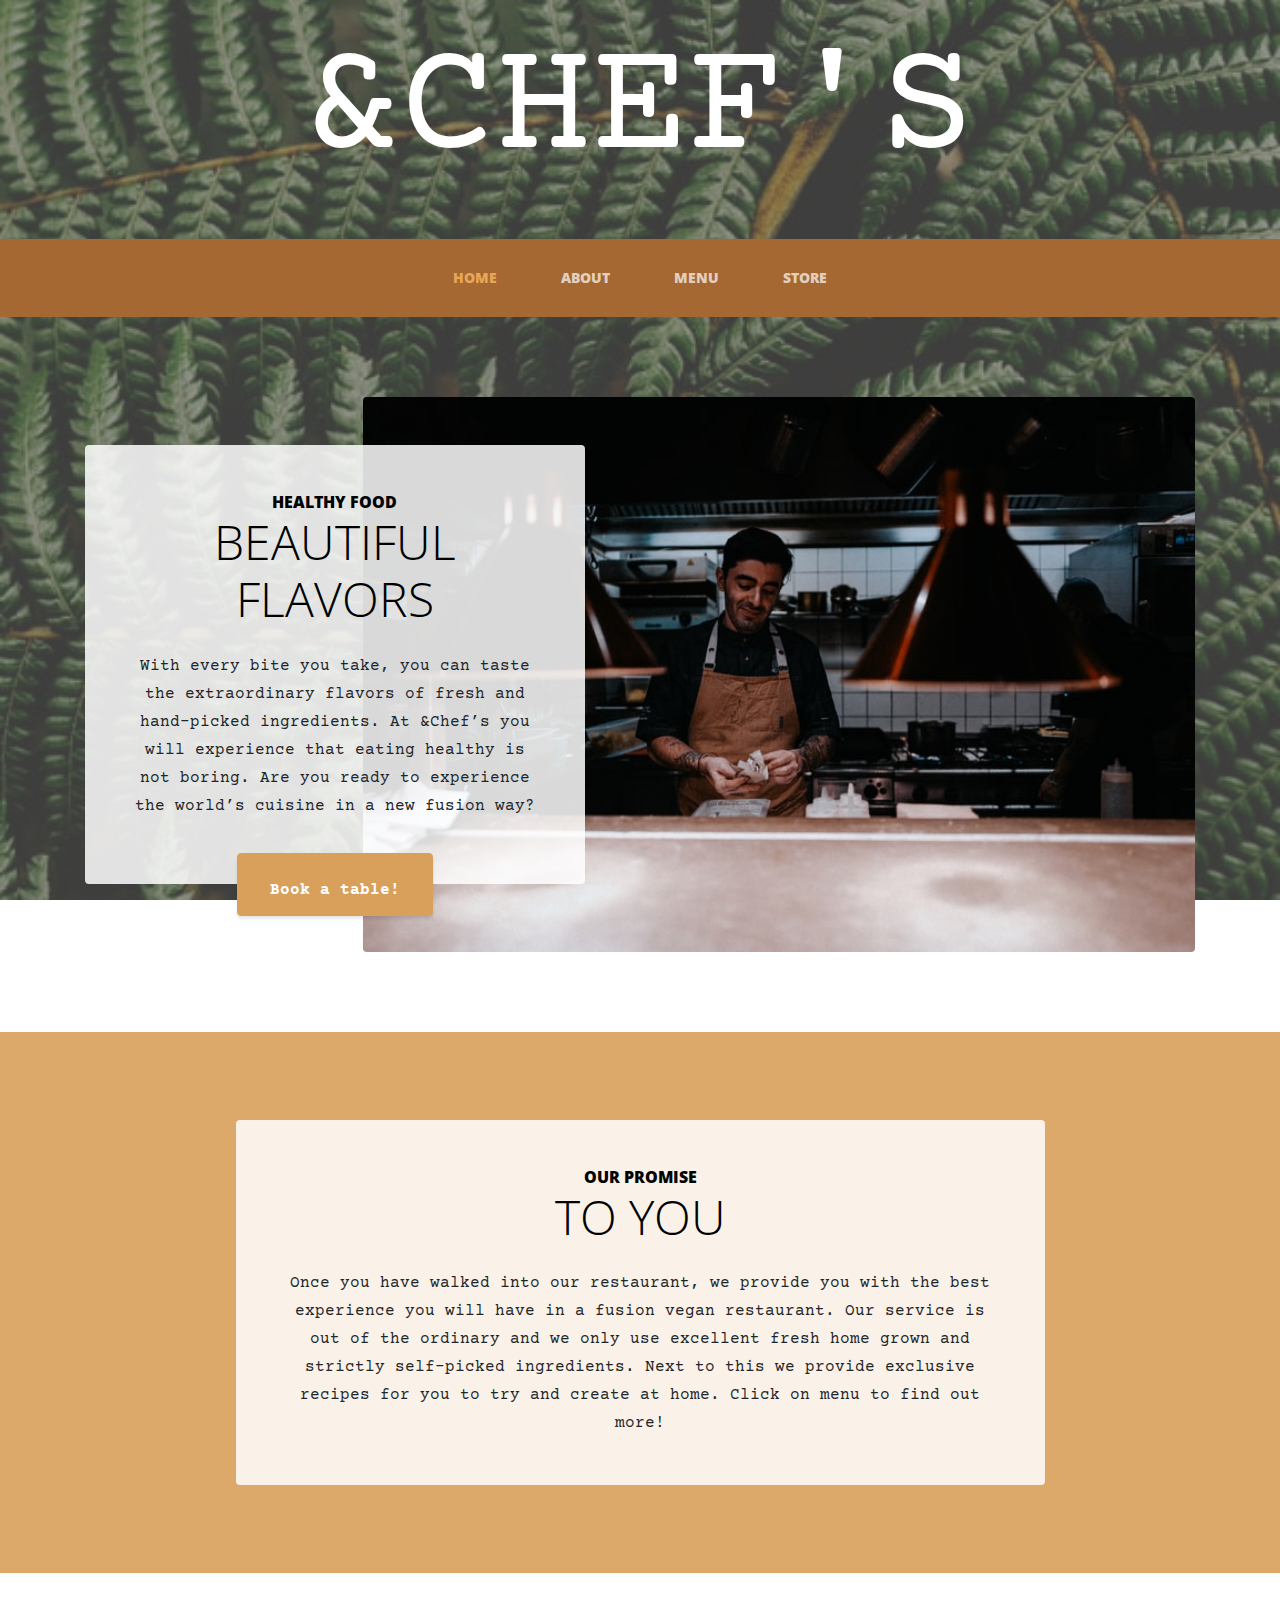
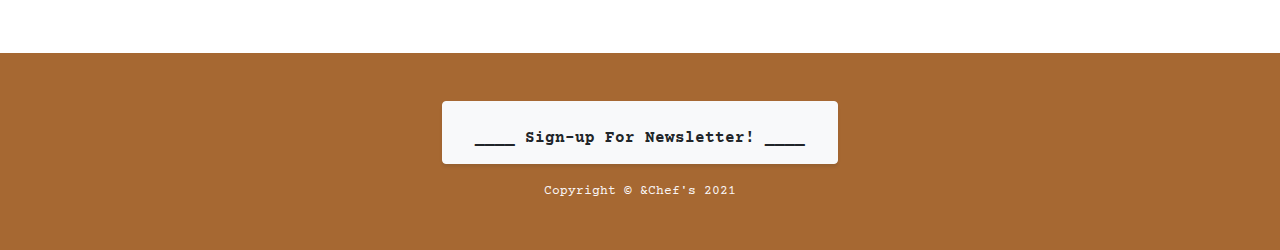
==== commit 9447ef66: "Final Changes #5 according to my final delivery" ====
--- a/index.html
+++ b/index.html
@@ -1,5 +1,5 @@
 <!DOCTYPE html>
-<html>
+<html lang="en">
  <head>
     <!-- Required meta tags -->
     <meta charset="utf-8">
@@ -85,22 +85,17 @@
 
 
   <footer class="footer text-faded text-center py-5">
-    <form class="form-horizontal" action="/action_page.php">
-      <div class="form-group">
-        <label class="control-label col-sm" for="email"></label>
-      </div>
       <div class="form-group">
         <div class="offset-xl-4 col-xl-4 col-lg-4 offset-lg-4 offset-md-4 col-md-4 offset-sm-3 col-sm-6 offset-3 col-6">
           <p class="lead"><a class="btn btn-light d-flex mb-8" href="#" role="button" data-toggle="modal" data-target="#modalLoginForm">____  Sign-up For Newsletter! ____</a></p>
       </div>
       </div>
-    </form>
     <div class="container">
       <p class="m-0 small">Copyright &copy; &Chef's 2021</p>
     </div>
   </footer>
 
-  <div class="modal fade justify-content-center" id="modalLoginForm" tabindex="-1" role="dialog" aria-labelledby="myModalLabel"
+  <div class="modal fade justify-content-center" id="modalLoginForm" tabindex="-1" role="dialog"
   aria-hidden="true">
   <div class="modal-dialog" role="document">
     <div class="modal-content">
@@ -118,7 +113,7 @@
         </div>
       </div>
       <div class="modal-footer d-flex justify-content-center">
-        <button class="btn btn-dark data-dismiss="modal">Submit</button>
+        <button class="btn btn-dark data-dismiss">Submit</button>
       </div>
     </div>
   </div>
--- a/css/style.css
+++ b/css/style.css
@@ -772,13 +772,12 @@
 
 
 
-font-family: 'Courier Prime', monospace;
-font-family: 'Open Sans', sans-serif;
-
-
-
-
-
-
-
-
+
+
+
+
+
+
+
+
+
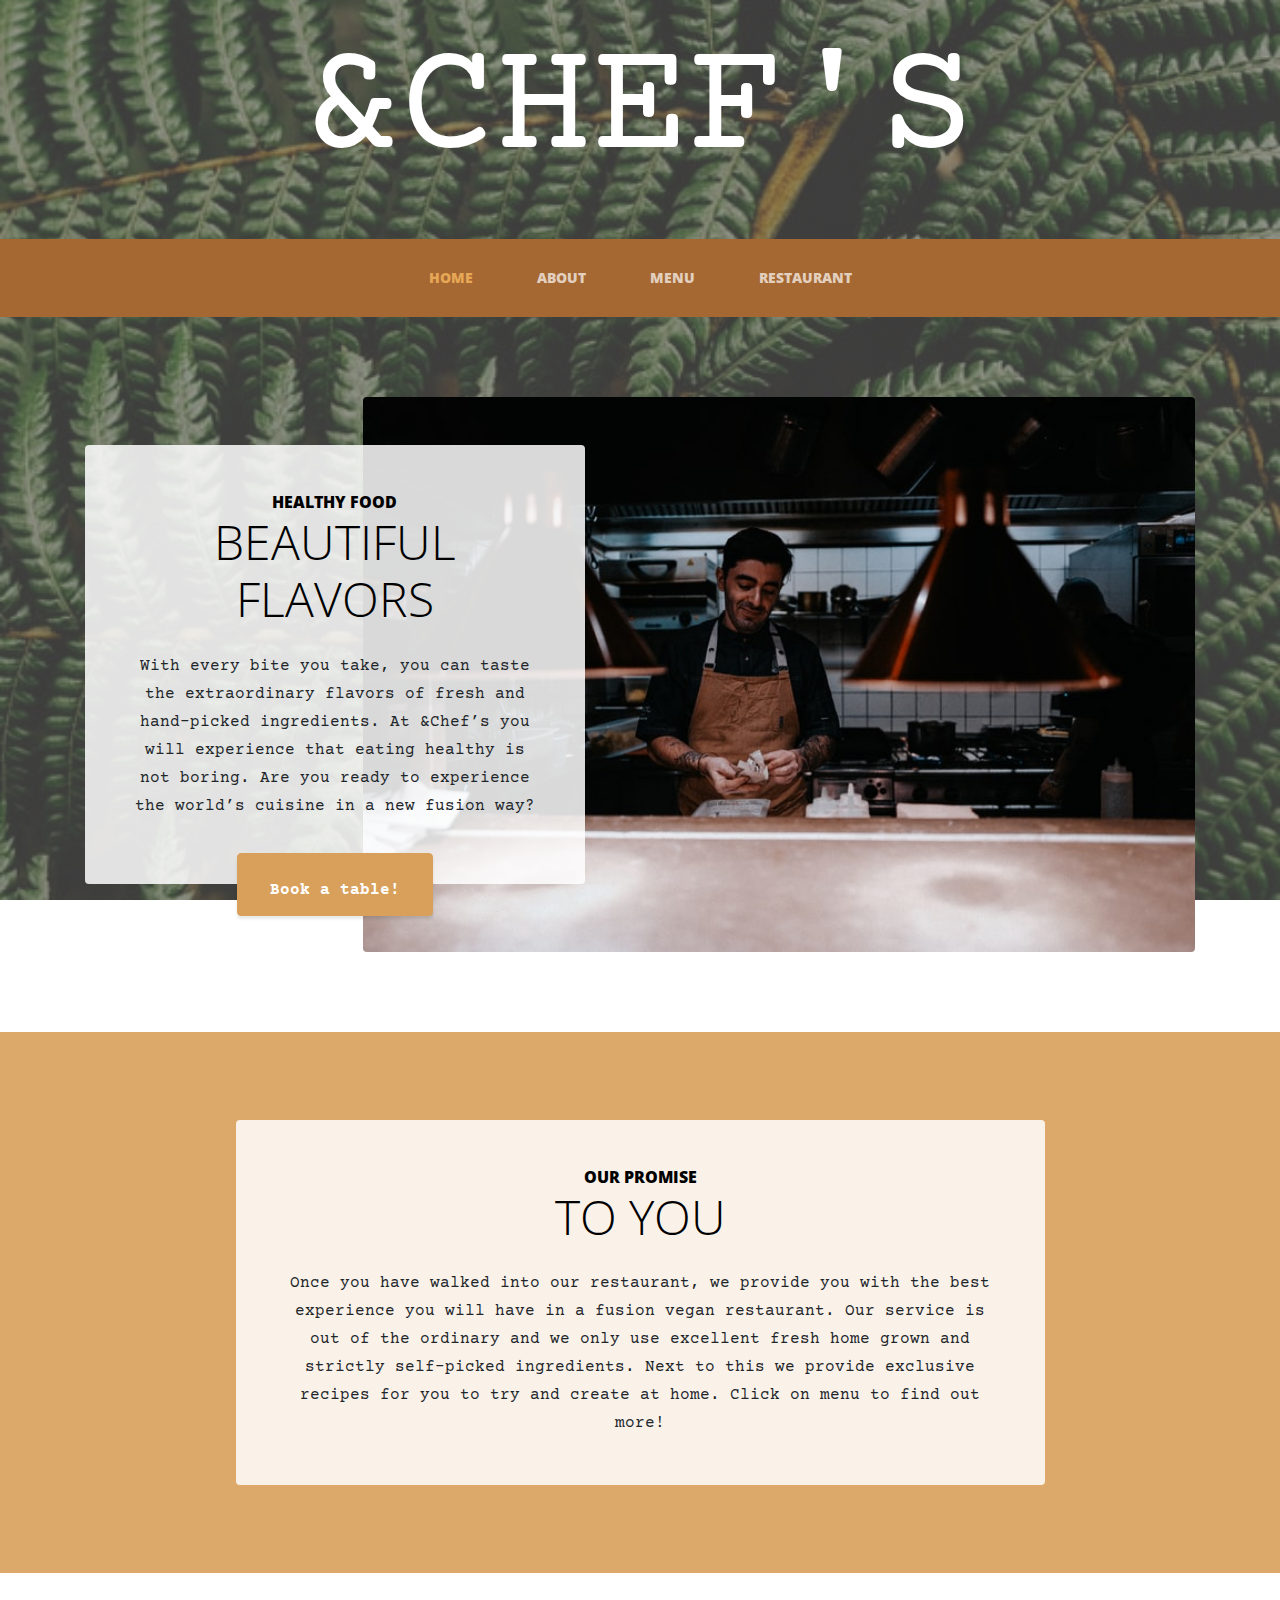
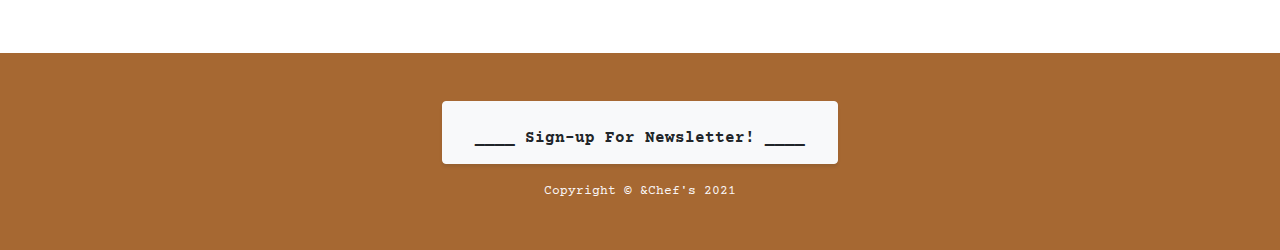
==== commit edcc90fd: "small name change in Navbar" ====
--- a/index.html
+++ b/index.html
@@ -35,13 +35,13 @@
             </a>
           </li>
           <li class="nav-item px-lg-4">
-            <a class="nav-link text-uppercase text-expanded" href="html/about.html">About</a>
+            <a class="nav-link text-uppercase text-expanded" href="html/171429.html">About</a>
           </li>
           <li class="nav-item px-lg-4">
             <a class="nav-link text-uppercase text-expanded" href="html/menu.html">Menu</a>
           </li>
           <li class="nav-item px-lg-4">
-            <a class="nav-link text-uppercase text-expanded" href="html/store.html">Store</a>
+            <a class="nav-link text-uppercase text-expanded" href="html/store.html">Restaurant</a>
           </li>
         </ul>
       </div>
